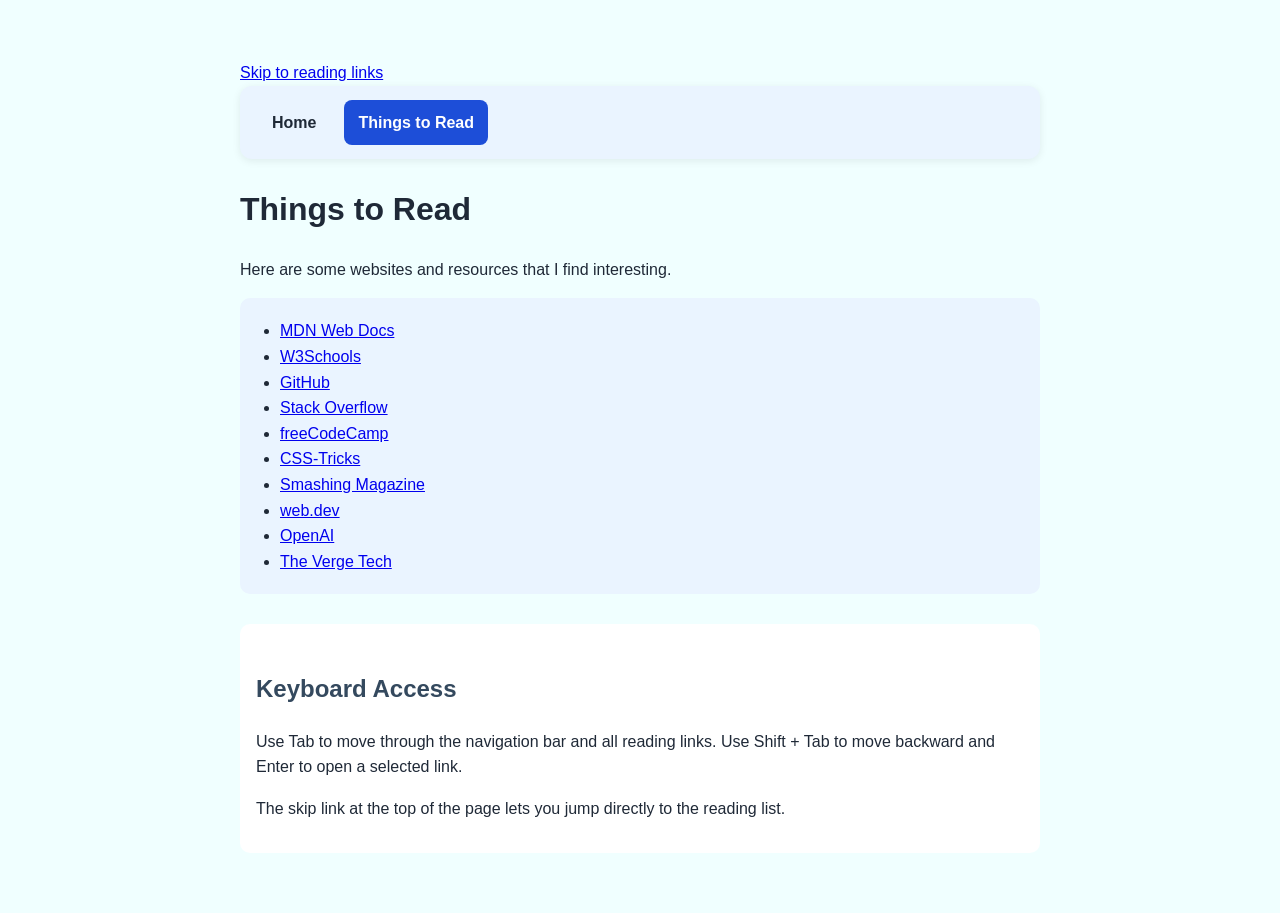
==== things.html @ 1f08fe8f "Added things and links." ====
<!DOCTYPE html>
<html lang="en">
<head>
    <meta charset="UTF-8" />
    <meta name="viewport" content="width=device-width, initial-scale=1.0" />
    <title>Things to Read</title>
    <link rel="stylesheet" href="style/style.css" />
</head>
<body>
    <a class="skip-link" href="#readingList">Skip to reading links</a>

    <nav class="navbar">
        <a href="index.html">Home</a>
        <a href="things.html" class="active">Things to Read</a>
    </nav>

    <main>
        <h1>Things to Read</h1>
        <p>
            Here are some websites and resources that I find interesting.
        </p>

        <ul id="readingList" class="reading-list">
            <li><a href="https://developer.mozilla.org/" target="_blank" rel="noopener noreferrer">MDN Web Docs</a></li>
            <li><a href="https://www.w3schools.com/" target="_blank" rel="noopener noreferrer">W3Schools</a></li>
            <li><a href="https://github.com/" target="_blank" rel="noopener noreferrer">GitHub</a></li>
            <li><a href="https://stackoverflow.com/" target="_blank" rel="noopener noreferrer">Stack Overflow</a></li>
            <li><a href="https://www.freecodecamp.org/" target="_blank" rel="noopener noreferrer">freeCodeCamp</a></li>
            <li><a href="https://css-tricks.com/" target="_blank" rel="noopener noreferrer">CSS-Tricks</a></li>
            <li><a href="https://www.smashingmagazine.com/" target="_blank" rel="noopener noreferrer">Smashing Magazine</a></li>
            <li><a href="https://web.dev/" target="_blank" rel="noopener noreferrer">web.dev</a></li>
            <li><a href="https://openai.com/" target="_blank" rel="noopener noreferrer">OpenAI</a></li>
            <li><a href="https://www.theverge.com/tech" target="_blank" rel="noopener noreferrer">The Verge Tech</a></li>
        </ul>

        <section class="keyboard-help">
            <h2>Keyboard Access</h2>
            <p>
                Use Tab to move through the navigation bar and all reading links.
                Use Shift + Tab to move backward and Enter to open a selected link.
            </p>
            <p>
                The skip link at the top of the page lets you jump directly to the reading list.
            </p>
        </section>
    </main>
</body>
</html>
---- style/style.css ----
body {
    font-family: Arial, Helvetica, sans-serif;
    background-color: azure;
    max-width: 800px;
    margin: 40px auto;
    padding: 20px;
    line-height: 1.6;
}

h1 {
    color: #1F2937;
}

h2 {
    color: #34495e;
    margin-top: 30px;
}

p {
    color: #1F2937;
}

img {
    display: block;
    margin: 20px 0;
    border-radius: 10px;
}

button {
    color: white;
    background-color: #1D4ED8;
    border: none;
    padding: 10px 18px;
    font-size: 16px;
    font-weight: 600;
    border-radius: 8px;
    cursor: pointer;
    transition: background-color 0.2s ease, transform 0.2s ease;
}

button:hover {
    background-color: #1E40AF;
    transform: translateY(-1px);
}

ul {
    background-color: #EAF4FF;
    color: #1F2937;
    padding: 20px 40px;
    border-radius: 10px;
}

.keyboard-help {
    margin-top: 30px;
    background-color: #ffffff;
    padding: 16px;
    border-radius: 10px;
}

.navbar {
    display: flex;
    gap: 14px;
    align-items: center;
    background-color: #EAF4FF;
    padding: 14px 18px;
    border-radius: 12px;
    margin-bottom: 25px;
    box-shadow: 0 2px 8px rgba(0, 0, 0, 0.08);
}

.navbar a {
    text-decoration: none;
    color: #1F2937;
    font-weight: 600;
    padding: 10px 14px;
    border-radius: 8px;
    transition: background-color 0.2s ease, color 0.2s ease;
}

.navbar a:hover {
    background-color: #dbeafe;
}

.navbar a.active {
    background-color: #1D4ED8;
    color: white;
}

a:focus,
button:focus {
    outline: 4px solid #f59e0b;
    outline-offset: 4px;
    box-shadow: 0 0 0 4px rgba(245, 158, 11, 0.25);
}
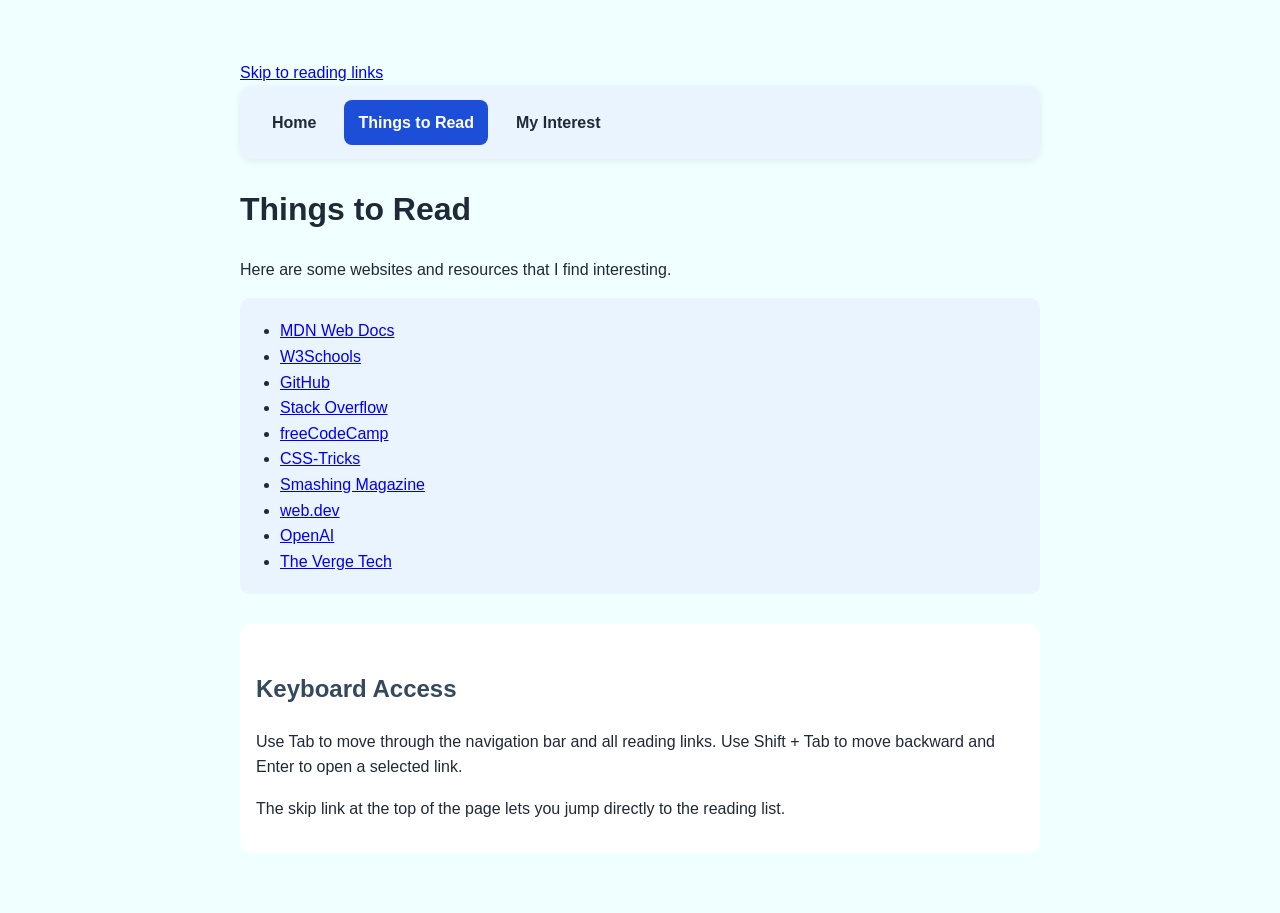
==== commit ecc1e0b0: "Add interest page" ====
--- a/things.html
+++ b/things.html
@@ -12,6 +12,7 @@
     <nav class="navbar">
         <a href="index.html">Home</a>
         <a href="things.html" class="active">Things to Read</a>
+        <a href="interest.html">My Interest</a>
     </nav>
 
     <main>
--- a/style/style.css
+++ b/style/style.css
@@ -91,4 +91,72 @@
     outline: 4px solid #f59e0b;
     outline-offset: 4px;
     box-shadow: 0 0 0 4px rgba(245, 158, 11, 0.25);
+}
+
+.hero-image {
+    width: 100%;
+    height: 280px;
+    object-fit: cover;
+    border-radius: 12px;
+}
+
+.intro-box {
+    background-color: white;
+    padding: 18px;
+    border-left: 8px solid #1D4ED8;
+    border-radius: 10px;
+    margin-top: 25px;
+}
+
+.opportunity-cards {
+    display: grid;
+    grid-template-columns: repeat(3, 1fr);
+    gap: 18px;
+    margin-top: 20px;
+}
+
+.opportunity-card {
+    background-color: white;
+    padding: 14px;
+    border-radius: 12px;
+    box-shadow: 0 2px 8px rgba(0, 0, 0, 0.10);
+}
+
+.opportunity-card img {
+    width: 100%;
+    height: 140px;
+    object-fit: cover;
+    margin: 0 0 12px 0;
+}
+
+.opportunity-card h3 {
+    color: #1D4ED8;
+    margin-bottom: 8px;
+}
+
+.big-idea {
+    background-color: #1F2937;
+    color: white;
+    padding: 20px;
+    border-radius: 12px;
+    margin-top: 30px;
+    text-align: center;
+}
+
+.big-idea h2,
+.big-idea p {
+    color: white;
+}
+
+.design-note {
+    background-color: white;
+    padding: 18px;
+    border-radius: 10px;
+    margin-top: 30px;
+}
+
+@media (max-width: 800px) {
+    .opportunity-cards {
+        grid-template-columns: 1fr;
+    }
 }
